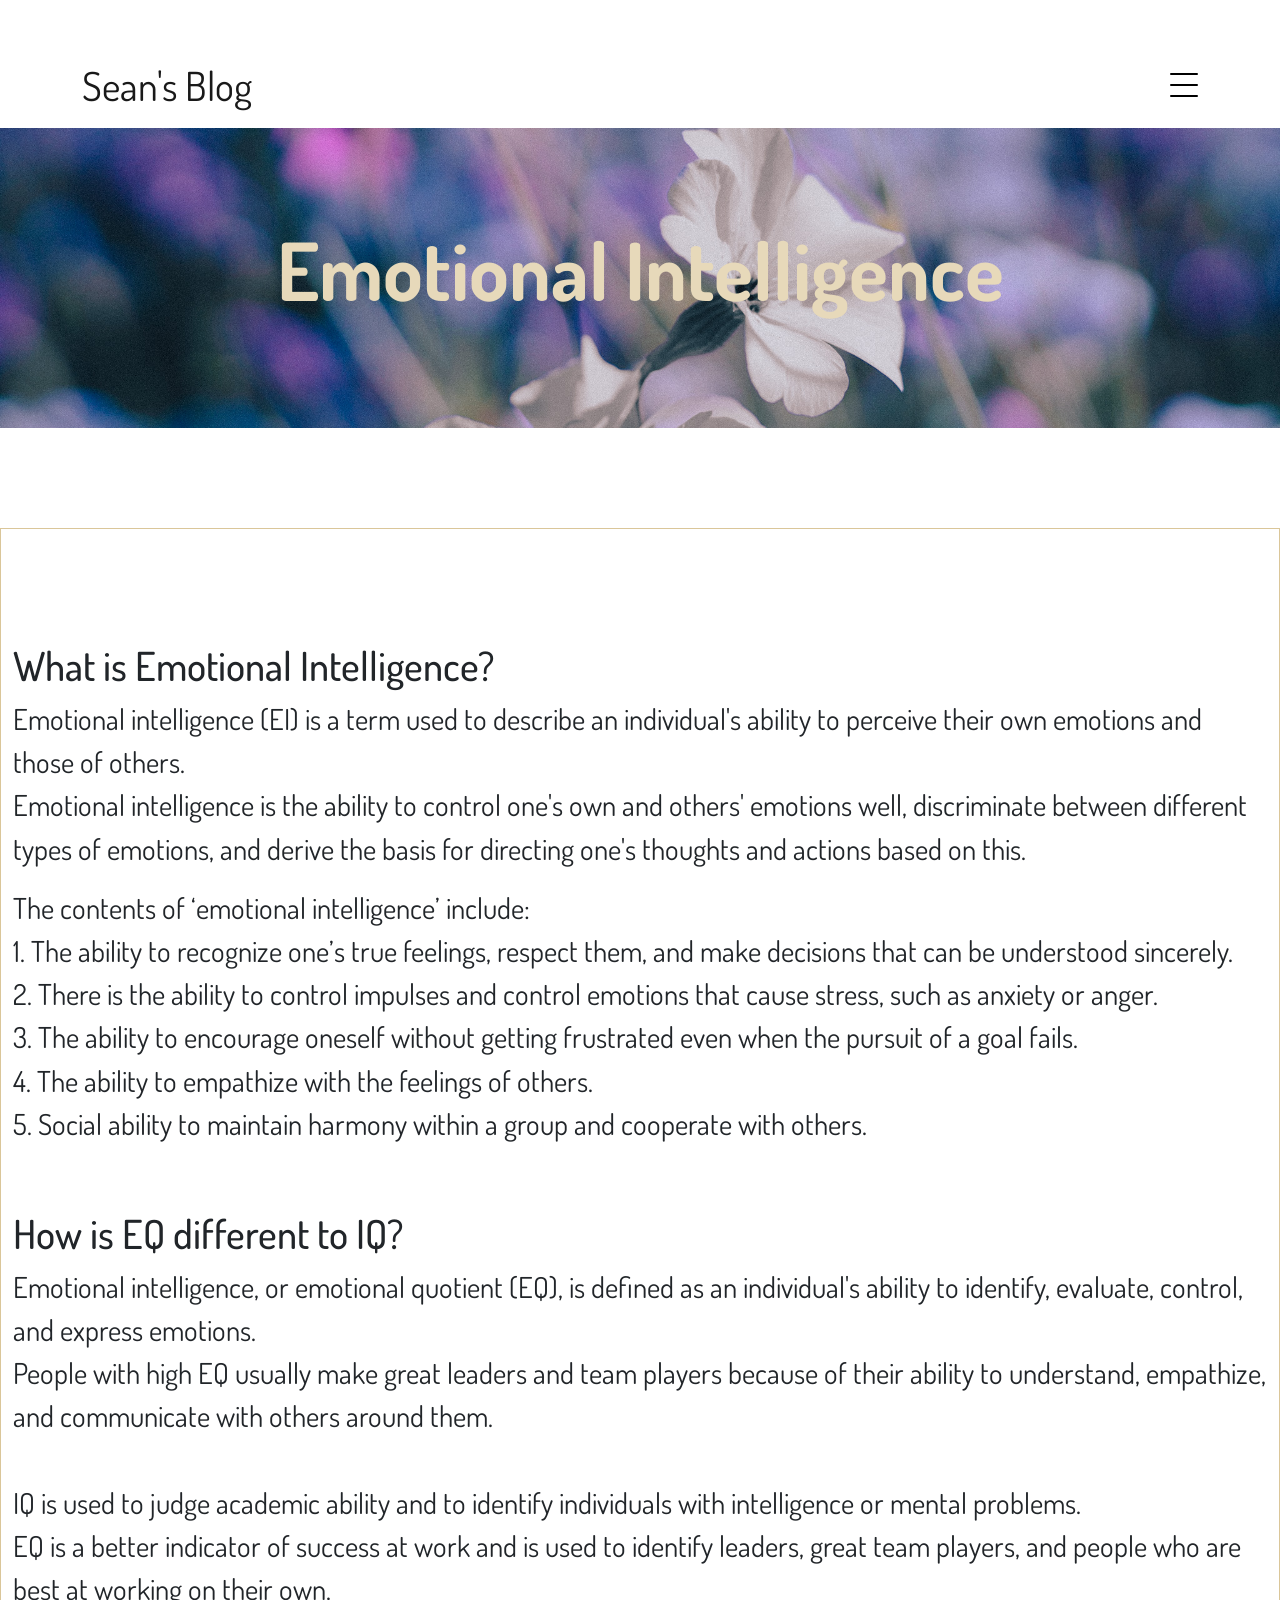
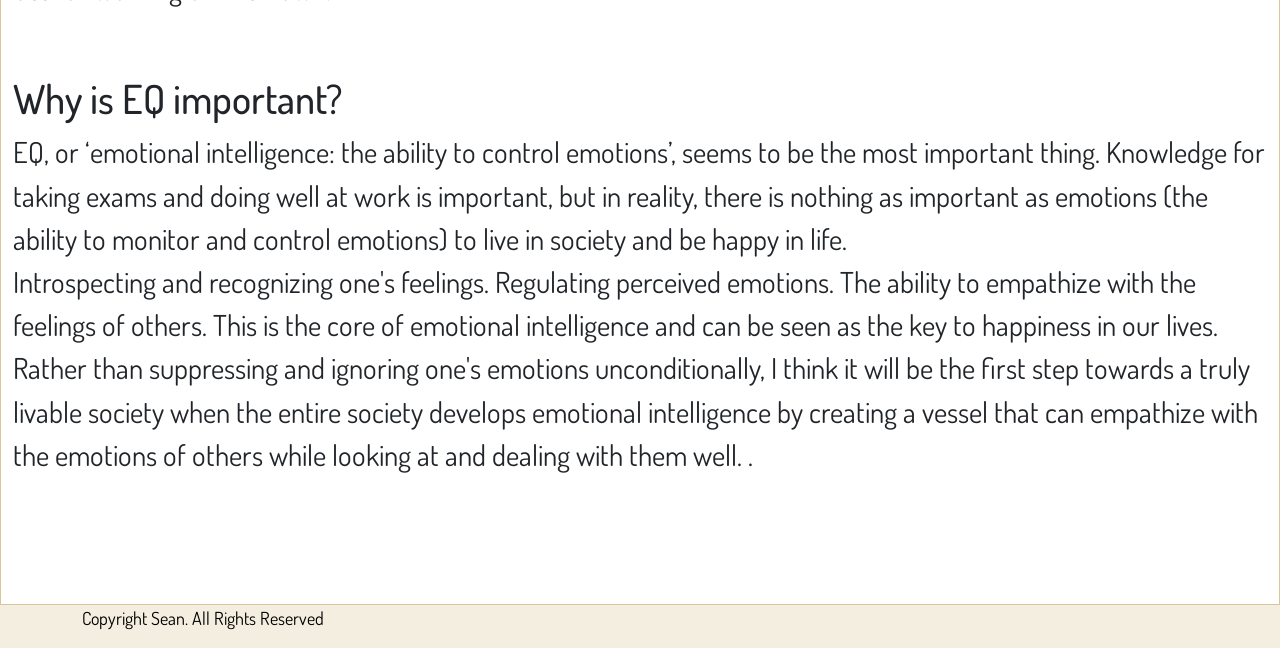
==== blog/emotional-intelligence.html @ 88984718 "emotional intelligence page added" ====
<!DOCTYPE html>
<html lang="en">

<head>
  <meta charset="UTF-8">
  <meta http-equiv="X-UA-Compatible" content="IE=edge">
  <meta name="viewport" content="width=device-width, initial-scale=1.0">

  <title>HTML/CSS</title>
  <meta content="" name="keywords">
  <meta content="" name="description">

  <!-- Favicons -->
  <link rel="icon" href="../assets/img/light-logo.png">

  <!-- Google Fonts -->
  <link rel="preconnect" href="https://fonts.googleapis.com">
  <link rel="preconnect" href="https://fonts.gstatic.com" crossorigin>
  <link href="https://fonts.googleapis.com/css2?family=Bellota+Text&family=Dosis:wght@300;400;500&display=swap"
    rel="stylesheet">

  <!-- CSS Files Link -->
  <link rel="stylesheet" href="../assets/vendor/aos/aos.css">
  <link rel="stylesheet" href="../assets/vendor/bootstrap/css/bootstrap.min.css">
  <link rel="stylesheet" href="../assets/vendor/bootstrap-icons/bootstrap-icons.css">
  <link rel="stylesheet" href="../assets/vendor/swiper/swiper-bundle.min.css">

  <!-- Main CSS File link -->
  <link rel="stylesheet" href="../assets/css/main.css">
</head>

<body>

  <!-- Navigation Bar -->
  <nav class="navbar navbar-light custom-navbar">
    <div class="container">
      <a class="navbar-brand" href="../index.html">Sean's Blog</a>
      <a href="#" class="burger" data-bs-toggle="collapse" data-bs-target="#main-navbar">
        <span></span>
      </a>
    </div>
  </nav>

  <div class="collapse navbar-collapse custom-navmenu" id="main-navbar">
    <div class="container py-2 py-md-5">
      <div class="row align-items-start">
        <ul class="custom-menu">
          <li class="active"><a href="index.html">Home</a></li>
          <li><a href="profile.html">Profile</a></li>
          <li><a href="tech.html">Tech</a></li>
          <li><a href="core.html">Core</a></li>
          <li>Foundation &raquo;
            <ul class="custom-submenu">
              <li>Sprint 1 &raquo;&raquo;
                <ul class="custom-submenu">
                  <li><a href="te-houtaewa-template.html">Te Houtaewa</a></li>
                </ul>
              </li>
              <li>Sprint 2 &raquo;&raquo;
                <ul class="custom-submenu">
                  <li><a href="html-css.html">HTML/CSS</a></li>
                  <li><a href="identity-values.html">Identity/Values</a></li>
                  <li><a href="learning-plan.html">Learning Plan</a></li>
                </ul>
              </li>
              <li>Sprint 3 &raquo;&raquo;
                <ul class="custom-submenu">
                  <li><a href="js-dom.html">JS-DOM</a></li>
                  <li><a href="emotional-intelligence.html">Emotional Intelligence</a></li>
                </ul>
              </li>
              <li>Sprint 4 &raquo;&raquo;</li>
              <li>Sprint 5 &raquo;&raquo;</li>
            </ul>
          </li>
        </ul>
      </div>
    </div>
  </div>
  <!-- Navigation Bar -->

  <!-- Blog Header Image -->
  <header class="blog-header-image">
    <div class="container h-100">
      <div class="row h-100 align-items-center">
        <div class="col-12 text-center">
          <h1 class="fw-bolder">Emotional Intelligence</h1>
          <p class="lead"></p>
        </div>
      </div>
    </div>
  </header>
  <!-- Blog Header Image -->

  <!-- Contents List -->
  <section class="content-list container-fluid">
    <div class="row">
      <h2>What is Emotional Intelligence?</h2>
      <br>
      <p>
        Emotional intelligence (EI) is a term used to describe an individual's ability to perceive their own emotions
        and those of others. <br> Emotional intelligence is the ability to control one's own and others' emotions well,
        discriminate between different types of emotions, and derive the basis for directing one's thoughts and actions
        based on this.
      </p>
      <p>
        The contents of ‘emotional intelligence’ include: <br>

        1. The ability to recognize one’s true feelings, respect
        them, and make decisions that can be understood sincerely. <br>

        2. There is the ability to control impulses and control emotions that cause stress, such as anxiety or
        anger. <br>

        3. The ability to encourage oneself without getting frustrated even when the pursuit of a goal fails. <br>

        4. The ability to empathize with the feelings of others. <br>

        5. Social ability to maintain harmony within a group and cooperate with others. <br>
      </p>
      <span><br></span>

      <h2>How is EQ different to IQ?</h2>
      <br>
      <p>
        Emotional intelligence, or emotional quotient (EQ), is defined as an individual's ability to identify, evaluate,
        control, and express emotions. <br> People with high EQ usually make great leaders and team players because of their
        ability to understand, empathize, and communicate with others around them. <br><br>

        IQ is used to judge academic ability and to identify individuals with intelligence or mental problems. <br> EQ is a
        better indicator of success at work and is used to identify leaders, great team players, and people who are best
        at working on their own.
      </p>
      <span><br></span>

      <h2>Why is EQ important?</h2>
      <br>
      <p>
        EQ, or ‘emotional intelligence: the ability to control emotions’, seems to be the most important thing.
        Knowledge for taking exams and doing well at work is important, but in reality, there is nothing as important as
        emotions (the ability to monitor and control emotions) to live in society and be happy in life. <br>

        Introspecting and recognizing one's feelings. Regulating perceived emotions. The ability to empathize with the
        feelings of others. This is the core of emotional intelligence and can be seen as the key to happiness in our
        lives. <br>

        Rather than suppressing and ignoring one's emotions unconditionally, I think it will be the first step towards a
        truly livable society when the entire society develops emotional intelligence by creating a vessel that can
        empathize with the emotions of others while looking at and dealing with them well. .
      </p>
    </div>
  </section>
  <!-- Contents List -->

  <!-- Footer -->
  <footer class="footer">
    <div class="container">
      <div class="row">
        <div class="col-sm-6">
          <p class="footer-title"> Copyright Sean. All Rights Reserved</p>
          <p class="footer-text"></p>
        </div>
      </div>
    </div>
  </footer>
  <!-- Footer -->

  <!-- Vendor JS files -->
  <script src="../assets/vendor/aos/aos.js"></script>
  <script src="../assets/vendor/bootstrap/js/bootstrap.bundle.min.js"></script>
  <script src="../assets/vendor/isotope-layout/isotope.pkgd.min.js"></script>
  <script src="../assets/vendor/swiper/swiper-bundle.min.js"></script>


</body>

</html>
---- assets/css/main.css ----
* {
  box-sizing: border-box;
}

body {
  font-family: "Dosis", sans-serif;
}

a {
  color: #777;
  text-decoration: none;
}

a:hover {
  color: #000;
}

h1,
h2,
h3,
h4,
h5,
h6,
.font-heading {
  font-family: "Dosis", sans-serif;
}

section {
  padding: 7rem 0;
}

.custom-navmenu {
  background: #f4eee0;
}
.custom-navmenu .custom-menu {
  padding: 0;
  margin: 0;
  list-style: none;
}
.custom-navmenu .custom-menu li {
  padding: 0;
  margin: 0;
  list-style: none;
  margin-bottom: 0;
  font-size: 20px;
}
.custom-navmenu .custom-menu li a {
  color: #000;
  padding: 10px 0 !important;
}
.custom-navmenu .custom-menu li a:hover {
  -webkit-text-decoration: line-through #dac699;
          text-decoration: line-through #dac699;
}
.custom-navmenu .custom-menu li.active a {
  -webkit-text-decoration: dashed;
          text-decoration: dashed;
}
.custom-navmenu h3 {
  font-size: 20px;
  color: #fff;
}
.custom-navmenu p {
  color: rgba(255, 255, 255, 0.6);
}
.custom-navmenu a {
  color: rgba(255, 255, 255, 0.7);
}
.custom-navmenu a:hover {
  color: #fff;
}

.custom-navbar {
  padding-top: 50px;
  width: 100%;
}
.custom-navbar .navbar-brand {
  font-size: 2.5rem;
}

.burger {
  width: 28px;
  height: 32px;
  cursor: pointer;
  position: relative;
}
.burger:before {
  width: 100%;
  height: 2px;
  display: block;
  background: #000;
  border-radius: 2px;
  position: absolute;
  opacity: 1;
  transition: top 0.35s cubic-bezier(0.23, 1, 0.32, 1), transform 0.35s cubic-bezier(0.23, 1, 0.32, 1), opacity 0.35s cubic-bezier(0.23, 1, 0.32, 1), background-color 1.15s cubic-bezier(0.86, 0, 0.07, 1);
  -webkit-transition: top 0.35s cubic-bezier(0.23, 1, 0.32, 1), -webkit-transform 0.35s cubic-bezier(0.23, 1, 0.32, 1), opacity 0.35s cubic-bezier(0.23, 1, 0.32, 1), background-color 1.15s cubic-bezier(0.86, 0, 0.07, 1);
  content: "";
  top: 4px;
}
.burger span {
  width: 100%;
  height: 2px;
  display: block;
  background: #000;
  border-radius: 2px;
  position: absolute;
  opacity: 1;
  top: 15px;
}
.burger:after {
  width: 100%;
  height: 2px;
  display: block;
  background: #000;
  border-radius: 2px;
  position: absolute;
  opacity: 1;
  transition: top 0.35s cubic-bezier(0.23, 1, 0.32, 1), transform 0.35s cubic-bezier(0.23, 1, 0.32, 1), opacity 0.35s cubic-bezier(0.23, 1, 0.32, 1), background-color 1.15s cubic-bezier(0.86, 0, 0.07, 1);
  -webkit-transition: top 0.35s cubic-bezier(0.23, 1, 0.32, 1), -webkit-transform 0.35s cubic-bezier(0.23, 1, 0.32, 1), opacity 0.35s cubic-bezier(0.23, 1, 0.32, 1), background-color 1.15s cubic-bezier(0.86, 0, 0.07, 1);
  content: "";
  top: 26px;
}
.burger:hover:before {
  top: 7px;
}
.burger:hover:after {
  top: 23px;
}
.burger:focus {
  outline: none;
}

.burger.active span {
  opacity: 0;
}
.burger.active:before {
  top: 40%;
  transform: rotate(45deg);
}
.burger.active:after {
  top: 40%;
  transform: rotate(-45deg);
}

@media (max-width: 780px) {
  .custom-navbar > .container {
    padding-right: 0;
    padding-left: 0;
  }
}
.header-image {
  height: 50vh;
  min-height: 500px;
  background-image: url("/assets/img/header-image.JPG");
  background-size: cover;
  background-position: center;
  background-repeat: no-repeat;
  margin: 0 0 100px 0;
}
.header-image h1 {
  font-size: 5rem;
  color: #f4eee0;
}
.header-image p {
  font-size: 3rem;
  color: #dac699;
}
.header-image .btn-transparent {
  cursor: pointer;
  border: 1px solid #edc976;
  background-color: transparent;
  height: 50px;
  width: 200px;
  color: #dac699;
  font-size: 1.5em;
  box-shadow: 0 6px 6px rgba(202, 206, 140, 0.6);
}

.blog-header-image {
  height: 30vh;
  min-height: 300px;
  background-image: url("/assets/img/blog-header.jpg");
  background-size: cover;
  background-position: center;
  background-repeat: no-repeat;
  margin: 0 0 100px 0;
}
.blog-header-image h1 {
  font-size: 5rem;
  color: #e7d9ba;
}
.blog-header-image h2 {
  font-size: 3rem;
}
.blog-header-image h3 {
  font-size: 2rem;
}
.blog-header-image p {
  font-size: 2rem;
}
.blog-header-image .btn-transparent {
  cursor: pointer;
  border: 1px solid #edc976;
  background-color: transparent;
  height: 50px;
  width: 200px;
  color: #dac699;
  font-size: 1.5em;
  box-shadow: 0 6px 6px rgba(202, 206, 140, 0.6);
}

.flex-container {
  display: flex;
  flex-direction: row;
  flex-wrap: nowrap;
  justify-content: space-around;
  align-items: normal;
  align-content: center;
}
.flex-container .container-img {
  display: block;
  flex-grow: 0;
  flex-shrink: 1;
  flex-basis: auto;
  align-self: auto;
  order: 0;
}
.flex-container .container-text {
  display: block;
  flex-grow: 0;
  flex-shrink: 1;
  flex-basis: auto;
  align-self: auto;
  order: 0;
}

.content-list {
  display: flex;
  border: #dac699 1px solid;
}
.content-list span {
  line-height: 300%;
}
.content-list h2 {
  font-size: 2.5rem;
}
.content-list h3 {
  font-size: 2rem;
}
.content-list p {
  font-size: 1.8rem;
}
.content-list img {
  width: 50%;
}
@media (max-width: 768px) {
  .content-list img {
    width: 80%;
  }
}

.footer {
  background-color: #f4eee0;
  overflow: hidden;
  font-size: large;
}
.footer .footer-title {
  color: #000;
}
.footer .footer-text {
  color: rgb(57, 57, 57);
}/*# sourceMappingURL=main.css.map */
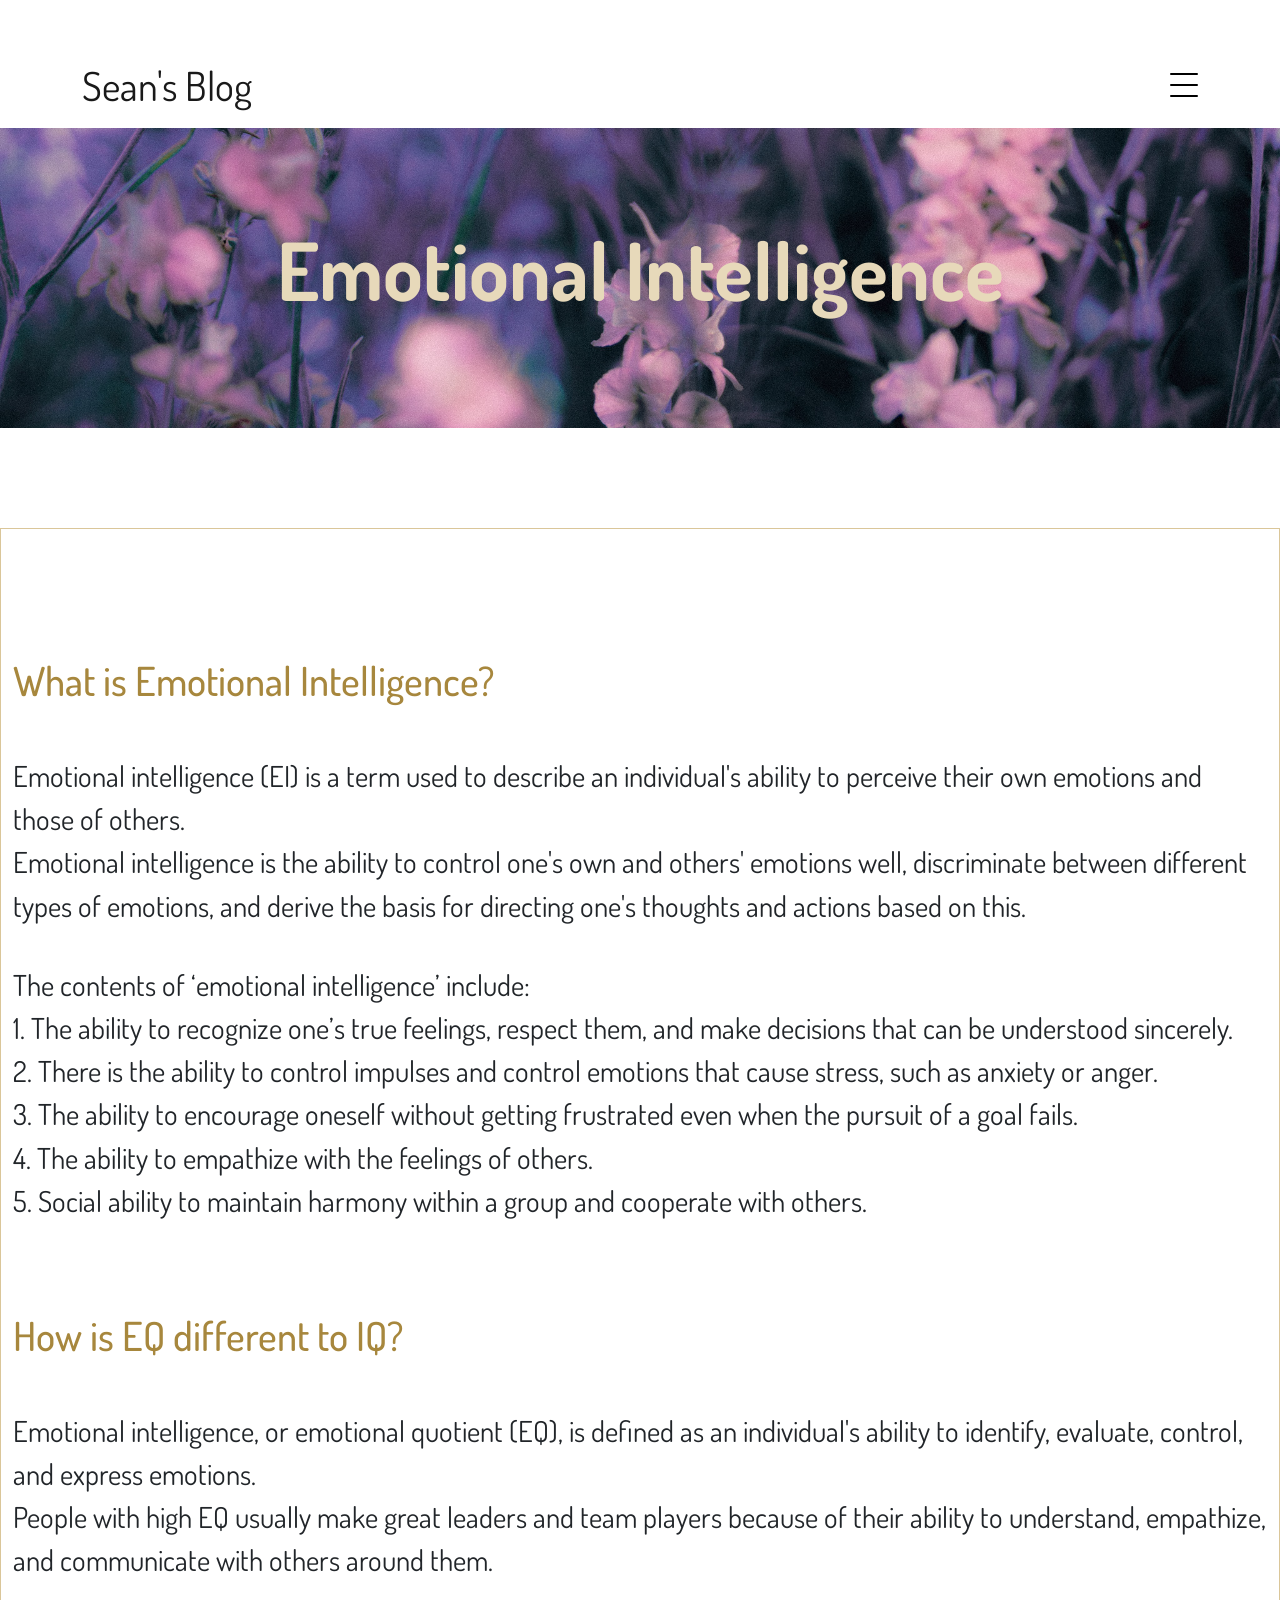
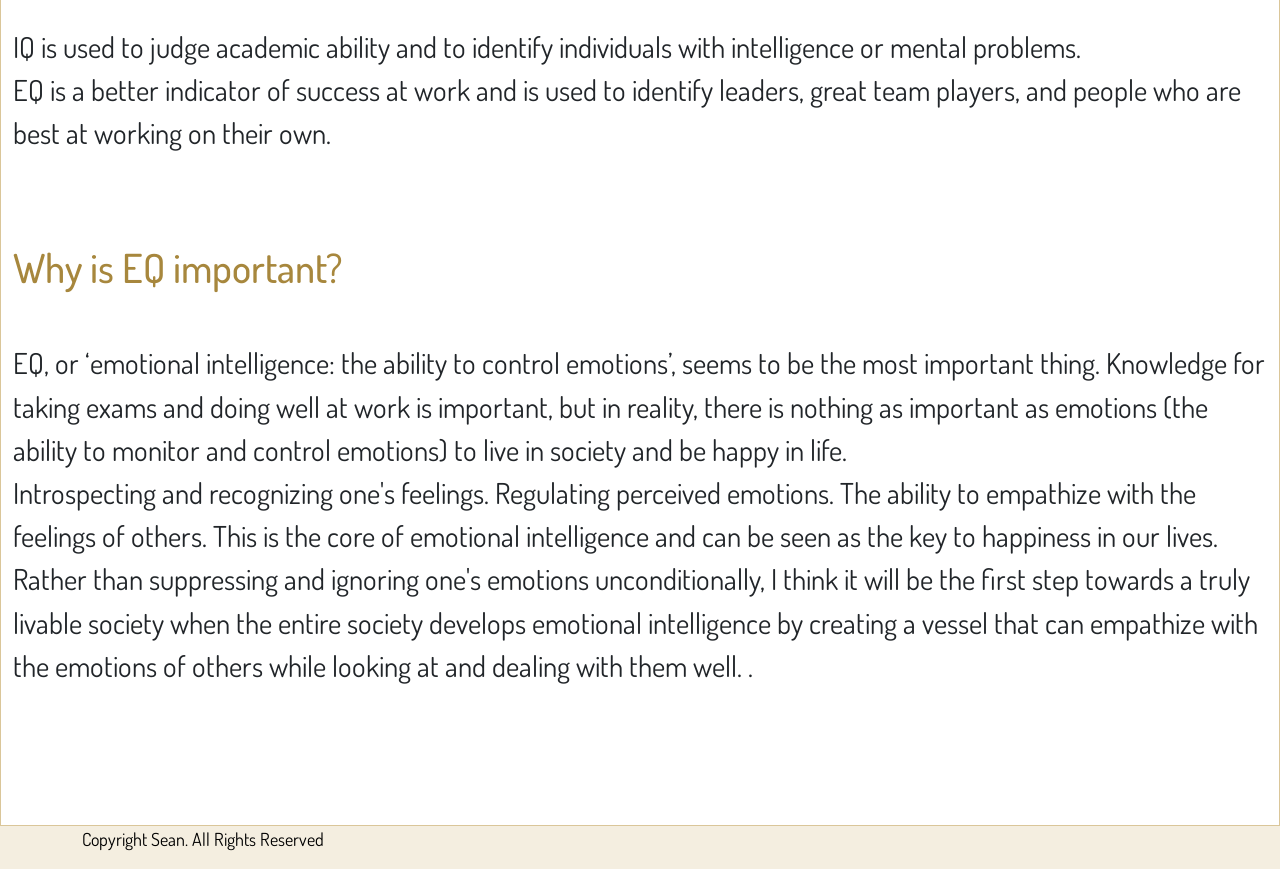
==== commit c1a5e19b: "js-dom page added and blog header imgs updated" ====
--- a/blog/emotional-intelligence.html
+++ b/blog/emotional-intelligence.html
@@ -6,7 +6,7 @@
   <meta http-equiv="X-UA-Compatible" content="IE=edge">
   <meta name="viewport" content="width=device-width, initial-scale=1.0">
 
-  <title>HTML/CSS</title>
+  <title>Emotional Intelligence</title>
   <meta content="" name="keywords">
   <meta content="" name="description">
 
@@ -80,7 +80,7 @@
   <!-- Navigation Bar -->
 
   <!-- Blog Header Image -->
-  <header class="blog-header-image">
+  <header class="blog-header-image sprint-3">
     <div class="container h-100">
       <div class="row h-100 align-items-center">
         <div class="col-12 text-center">
@@ -95,6 +95,7 @@
   <!-- Contents List -->
   <section class="content-list container-fluid">
     <div class="row">
+      <!-- 1 -->
       <h2>What is Emotional Intelligence?</h2>
       <br>
       <p>
@@ -120,6 +121,7 @@
       </p>
       <span><br></span>
 
+      <!-- 2 -->
       <h2>How is EQ different to IQ?</h2>
       <br>
       <p>
@@ -133,6 +135,7 @@
       </p>
       <span><br></span>
 
+      <!-- 3 -->
       <h2>Why is EQ important?</h2>
       <br>
       <p>
--- a/assets/css/main.css
+++ b/assets/css/main.css
@@ -176,10 +176,21 @@
   box-shadow: 0 6px 6px rgba(202, 206, 140, 0.6);
 }
 
+.sprint-1 {
+  background-image: url("/assets/img/blog-header-1.jpg");
+}
+
+.sprint-2 {
+  background-image: url("/assets/img/blog-header-2.jpg");
+}
+
+.sprint-3 {
+  background-image: url("/assets/img/blog-header-3.jpg");
+}
+
 .blog-header-image {
   height: 30vh;
   min-height: 300px;
-  background-image: url("/assets/img/blog-header.jpg");
   background-size: cover;
   background-position: center;
   background-repeat: no-repeat;
@@ -242,16 +253,27 @@
   line-height: 300%;
 }
 .content-list h2 {
+  color: #a7873d;
   font-size: 2.5rem;
+  margin-top: 15px;
+  margin-bottom: 40px;
 }
 .content-list h3 {
+  color: #c09e52;
   font-size: 2rem;
 }
 .content-list p {
   font-size: 1.8rem;
+  padding-top: 10px;
+  padding-bottom: 10px;
 }
 .content-list img {
-  width: 50%;
+  display: block;
+  width: 25%;
+  height: auto;
+  margin-top: 20px;
+  margin-bottom: 20px;
+  border: rgb(190, 184, 184) dotted 0.5px;
 }
 @media (max-width: 768px) {
   .content-list img {
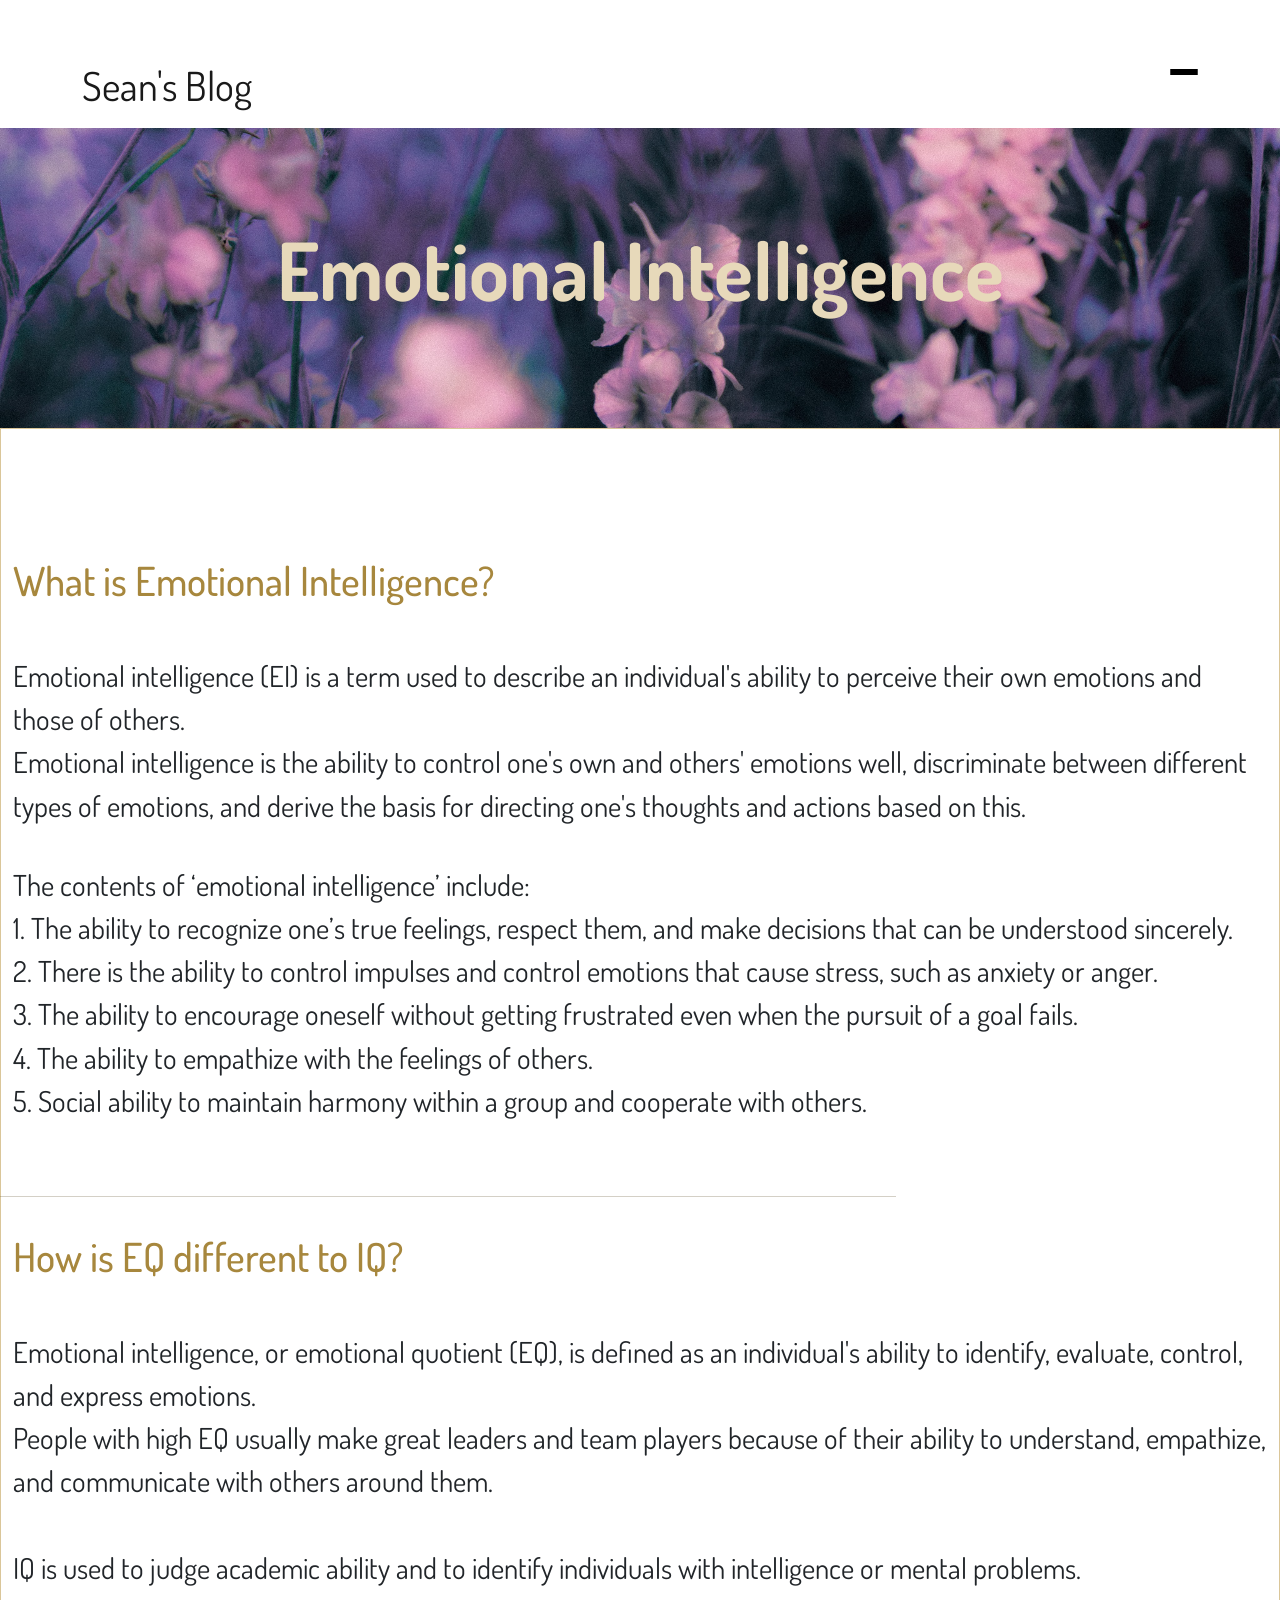
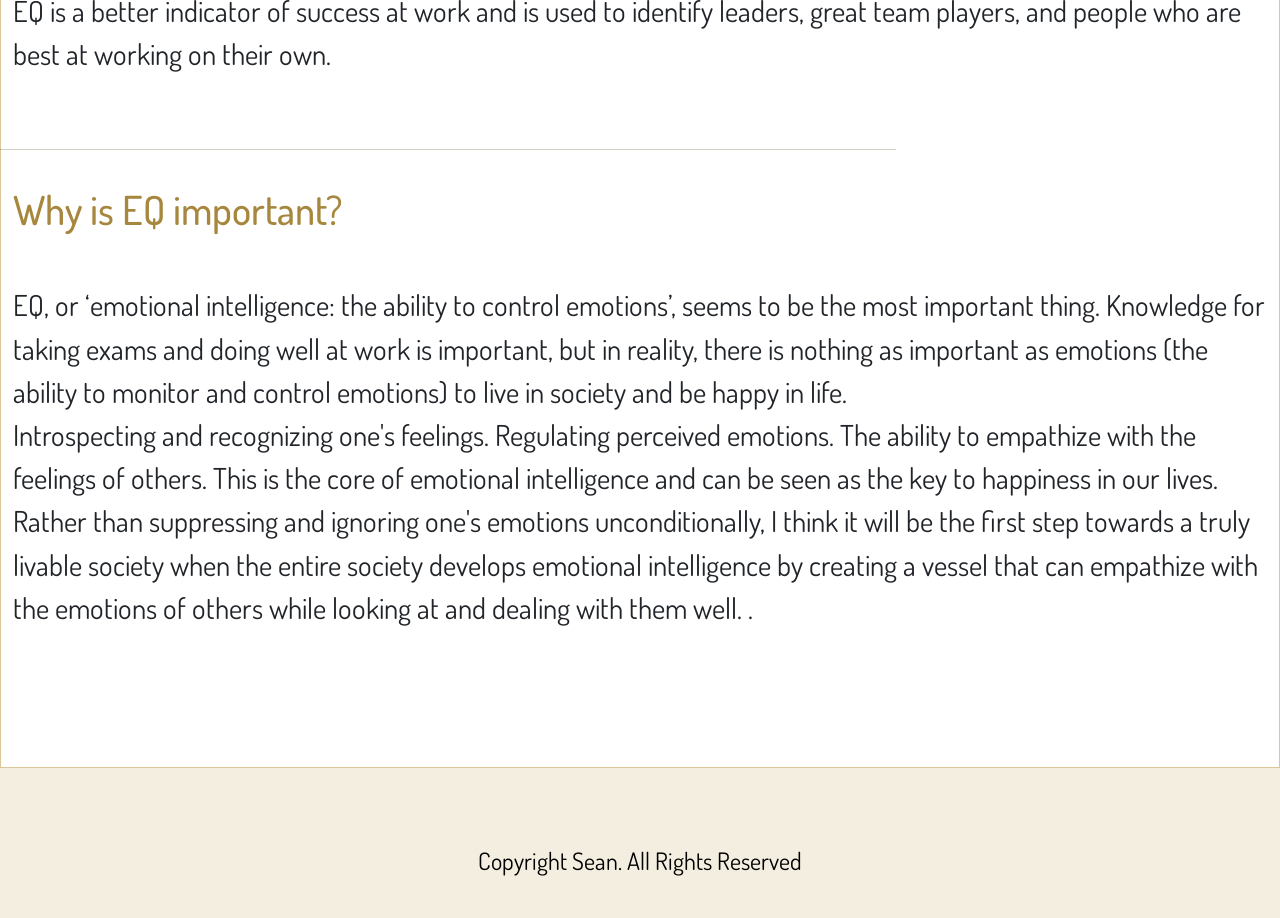
==== commit 42cca6a5: "homepage blog list updated" ====
--- a/blog/emotional-intelligence.html
+++ b/blog/emotional-intelligence.html
@@ -120,7 +120,7 @@
         5. Social ability to maintain harmony within a group and cooperate with others. <br>
       </p>
       <span><br></span>
-
+      <hr>
       <!-- 2 -->
       <h2>How is EQ different to IQ?</h2>
       <br>
@@ -134,7 +134,7 @@
         at working on their own.
       </p>
       <span><br></span>
-
+      <hr>
       <!-- 3 -->
       <h2>Why is EQ important?</h2>
       <br>
@@ -159,10 +159,8 @@
   <footer class="footer">
     <div class="container">
       <div class="row">
-        <div class="col-sm-6">
           <p class="footer-title"> Copyright Sean. All Rights Reserved</p>
           <p class="footer-text"></p>
-        </div>
       </div>
     </div>
   </footer>
--- a/assets/css/main.css
+++ b/assets/css/main.css
@@ -13,6 +13,15 @@
 
 a:hover {
   color: #000;
+}
+
+hr {
+  color: #55441f;
+  position: relative;
+  width: 65%;
+  margin: 0 0 0 -30%;
+  padding-top: 10px;
+  padding-bottom: 10px;
 }
 
 h1,
@@ -29,6 +38,11 @@
   padding: 7rem 0;
 }
 
+.container-margin {
+  margin-top: 50px;
+  margin-bottom: 50px;
+}
+
 .custom-navmenu {
   background: #f4eee0;
 }
@@ -90,7 +104,7 @@
   display: block;
   background: #000;
   border-radius: 2px;
-  position: absolute;
+  position: flex;
   opacity: 1;
   transition: top 0.35s cubic-bezier(0.23, 1, 0.32, 1), transform 0.35s cubic-bezier(0.23, 1, 0.32, 1), opacity 0.35s cubic-bezier(0.23, 1, 0.32, 1), background-color 1.15s cubic-bezier(0.86, 0, 0.07, 1);
   -webkit-transition: top 0.35s cubic-bezier(0.23, 1, 0.32, 1), -webkit-transform 0.35s cubic-bezier(0.23, 1, 0.32, 1), opacity 0.35s cubic-bezier(0.23, 1, 0.32, 1), background-color 1.15s cubic-bezier(0.86, 0, 0.07, 1);
@@ -103,7 +117,7 @@
   display: block;
   background: #000;
   border-radius: 2px;
-  position: absolute;
+  position: flex;
   opacity: 1;
   top: 15px;
 }
@@ -113,7 +127,7 @@
   display: block;
   background: #000;
   border-radius: 2px;
-  position: absolute;
+  position: flex;
   opacity: 1;
   transition: top 0.35s cubic-bezier(0.23, 1, 0.32, 1), transform 0.35s cubic-bezier(0.23, 1, 0.32, 1), opacity 0.35s cubic-bezier(0.23, 1, 0.32, 1), background-color 1.15s cubic-bezier(0.86, 0, 0.07, 1);
   -webkit-transition: top 0.35s cubic-bezier(0.23, 1, 0.32, 1), -webkit-transform 0.35s cubic-bezier(0.23, 1, 0.32, 1), opacity 0.35s cubic-bezier(0.23, 1, 0.32, 1), background-color 1.15s cubic-bezier(0.86, 0, 0.07, 1);
@@ -155,7 +169,6 @@
   background-size: cover;
   background-position: center;
   background-repeat: no-repeat;
-  margin: 0 0 100px 0;
 }
 .header-image h1 {
   font-size: 5rem;
@@ -194,7 +207,6 @@
   background-size: cover;
   background-position: center;
   background-repeat: no-repeat;
-  margin: 0 0 100px 0;
 }
 .blog-header-image h1 {
   font-size: 5rem;
@@ -220,6 +232,341 @@
   box-shadow: 0 6px 6px rgba(202, 206, 140, 0.6);
 }
 
+.blog-title {
+  display: flex;
+  margin: 50px 0 50px 0;
+}
+
+.blog-card-image-1 {
+  background: url("/assets/img/blog-cards/tehoutaewa.jpg");
+  background-size: cover;
+  background-position: center;
+  background-repeat: no-repeat;
+}
+
+.blog-card-image-2 {
+  background: rgba(0, 0, 0, 0.4) url("/assets/img/blog-cards/html-css.jpg");
+  background-size: cover;
+  background-position: center;
+  background-repeat: no-repeat;
+  background-blend-mode: darken;
+}
+
+.blog-card-image-3 {
+  background: rgba(0, 0, 0, 0.4) url("/assets/img/blog-cards/identity.jpg");
+  background-size: cover;
+  background-position: center;
+  background-repeat: no-repeat;
+  background-blend-mode: darken;
+}
+
+.blog-card-image-4 {
+  background: url("/assets/img/blog-cards/learning.jpg");
+  background-size: cover;
+  background-position: center;
+  background-repeat: no-repeat;
+}
+
+.blog-card-image-5 {
+  background: rgba(0, 0, 0, 0.4) url("/assets/img/blog-cards/emotional-intel.jpg");
+  background-size: cover;
+  background-position: center;
+  background-repeat: no-repeat;
+  background-blend-mode: darken;
+}
+
+.blog-card-image-6 {
+  background: url("/assets/img/blog-cards/js-dom.jpg");
+  background-size: cover;
+  background-position: center;
+  background-repeat: no-repeat;
+}
+
+@-webkit-keyframes changeLetter {
+  0% {
+    width: 10%;
+  }
+  100% {
+    width: 80%;
+  }
+}
+
+@keyframes changeLetter {
+  0% {
+    width: 10%;
+  }
+  100% {
+    width: 80%;
+  }
+}
+.blog-card {
+  max-width: 550px;
+  width: 100%;
+  height: 500px;
+  position: flex;
+  color: #dac699;
+  margin-top: 50px;
+  margin-right: 50px;
+  overflow: hidden;
+  border-radius: 0px;
+  box-shadow: 0px 10px 20px -9px rgba(0, 0, 0, 0.5);
+  text-align: center;
+  transition: all 0.4s;
+  background-size: 100%;
+}
+.blog-card a {
+  color: #dac699;
+  text-decoration: none;
+  transition: all 0.2s;
+}
+.blog-card .color-overlay {
+  background: rgba(64, 84, 94, 0.5);
+  width: 550px;
+  height: 500px;
+  position: flex;
+  z-index: 10;
+  top: 0;
+  left: 0;
+  transition: background 0.3s cubic-bezier(0.33, 0.66, 0.66, 1);
+}
+.blog-card .gradient-overlay {
+  background-image: linear-gradient(transparent 0%, rgba(0, 0, 0, 0.6) 21%);
+  width: 550px;
+  height: 500px;
+  position: flex;
+  top: 350px;
+  left: 0;
+  z-index: 15;
+}
+.blog-card:hover {
+  box-shadow: 0px 18px 20px -9px rgba(0, 10, 30, 0.75);
+}
+.blog-card:hover .card-info {
+  opacity: 1;
+  bottom: 100px;
+}
+.blog-card:hover .color-overlay {
+  background: rgba(64, 64, 70, 0.8);
+}
+.blog-card:hover .title-content {
+  margin-top: 70px;
+}
+.blog-card:hover h3:after {
+  -webkit-animation: changeLetter 0.3s 1 linear;
+          animation: changeLetter 0.3s 1 linear;
+  width: 80%;
+}
+.blog-card h3 {
+  font-size: 1.9em;
+  font-weight: 400;
+  letter-spacing: 1px;
+  margin-bottom: 0;
+  display: inline-block;
+}
+.blog-card h3 a {
+  text-shadow: 0px 0px 10px rgba(0, 0, 0, 0.5);
+  transition: all 0.2s;
+}
+.blog-card h3 a:hover {
+  text-shadow: 0px 8px 20px rgba(0, 0, 0, 0.95);
+}
+
+.title-content {
+  text-align: center;
+  margin: 170px 0 0 0;
+  position: flex;
+  z-index: 20;
+  width: 100%;
+  top: 0;
+  left: 0;
+  transition: all 0.6s;
+}
+.title-content h1 {
+  font-size: 1.9em;
+  font-weight: 400;
+  letter-spacing: 1px;
+  margin-bottom: 0;
+  display: inline-block;
+}
+.title-content h3:after {
+  content: " ";
+  display: block;
+  width: 10%;
+  height: 2px;
+  margin: 20px auto;
+  border: 0;
+  background: #BDA26B;
+  transition: all 0.2s;
+}
+
+.intro {
+  width: 170px;
+  margin: 0 auto;
+  color: #f4eee0;
+  font-style: italic;
+  line-height: 18px;
+}
+.intro a {
+  color: #f4eee0;
+}
+.intro a:hover {
+  text-decoration: underline;
+}
+
+.card-info {
+  box-sizing: border-box;
+  padding: 0;
+  width: 100%;
+  position: flex;
+  bottom: -40px;
+  left: 0;
+  margin: 0 auto;
+  padding: 0 50px;
+  font-style: 16px;
+  line-height: 24px;
+  z-index: 20;
+  opacity: 0;
+  transition: bottom 0.64s, opacity 0.63s cubic-bezier(0.33, 0.66, 0.66, 1);
+}
+.card-info a {
+  display: block;
+  width: 100px;
+  margin: 15px auto;
+  background: #ccb174;
+  color: #f4eee0;
+  padding: 3px 10px;
+  border-radius: 2px;
+  font-size: 0.8em;
+}
+.card-info a:hover {
+  background: #f5f0e4;
+  color: #dac699;
+}
+.card-info a:hover span {
+  opacity: 1;
+}
+
+.utility-info {
+  position: flex;
+  bottom: 0px;
+  left: 0;
+  z-index: 20;
+  width: 100%;
+  text-align: center;
+}
+.utility-info:after {
+  content: " ";
+  background: url(https://rawcdn.githack.com/Nodws/NodPen/ffad95aa5244b4b09a3c7c1508a018959bbedb7e/postItem/licons.svg) center no-repeat;
+  background-size: 30px auto;
+  display: block;
+  opacity: 0.4;
+  position: flex;
+  bottom: 25px;
+  right: 15px;
+  width: 30px;
+  height: 15px;
+}
+.utility-info a:hover {
+  text-decoration: underline;
+}
+
+.utility-list {
+  list-style-type: none;
+  margin: 0 0 10px 20px;
+  padding: 0;
+  width: 100%;
+}
+.utility-list li {
+  margin: 0 5px 0 0;
+  padding: 3px 0 15px 0px;
+  display: inline-block;
+  font-size: 0.8em;
+}
+
+.licon {
+  position: relative;
+  width: 23px;
+  height: 15px;
+  display: inline-block;
+  vertical-align: middle;
+}
+.licon:before {
+  content: "";
+  background: url(https://rawcdn.githack.com/Nodws/NodPen/ffad95aa5244b4b09a3c7c1508a018959bbedb7e/postItem/licons.svg?) -2px -6px no-repeat;
+  background-size: 250px;
+  width: 26px;
+  height: 20px;
+  display: inline-block;
+  vertical-align: middle;
+  position: flex;
+  top: -3px;
+  left: 0;
+}
+
+.icon-white {
+  filter: brightness(10);
+}
+
+.icon-black {
+  filter: brightness(0);
+  opacity: 0.6;
+}
+
+.icon-like:before {
+  background-position: -183px -6px;
+}
+
+.icon-com:before {
+  background-position: -63px -4px;
+}
+
+.icon-dat:before {
+  background-position: -94px -7px;
+}
+
+.icon-tag:before {
+  background-position: -33px -6px;
+}
+
+@media (max-width: 750px) {
+  .utility-info {
+    text-align: center;
+  }
+  .utility-info ul {
+    width: 100%;
+    margin: 0;
+    box-sizing: border-box;
+  }
+  .utility-info li {
+    width: 49%;
+    display: inline-block;
+    box-sizing: border-box;
+    margin: 0;
+  }
+}
+@media (max-width: 500px) {
+  .utility-info li:last-of-type {
+    width: 100%;
+  }
+  .card-info {
+    display: none;
+  }
+  .blog-card {
+    height: 300px;
+  }
+  .blog-card:hover .title-content {
+    margin-top: 40px;
+  }
+  .blog-card h3 {
+    font-size: 1.3em;
+  }
+  .title-content {
+    margin-top: 40px;
+  }
+  .intro {
+    font-size: 0.8em;
+  }
+}
 .flex-container {
   display: flex;
   flex-direction: row;
@@ -271,6 +618,7 @@
   display: block;
   width: 25%;
   height: auto;
+  margin-left: 10rem;
   margin-top: 20px;
   margin-bottom: 20px;
   border: rgb(190, 184, 184) dotted 0.5px;
@@ -282,13 +630,17 @@
 }
 
 .footer {
+  text-align: center;
   background-color: #f4eee0;
   overflow: hidden;
-  font-size: large;
+  height: 150px;
 }
 .footer .footer-title {
   color: #000;
+  font-size: 1.5rem;
+  padding: 75px 0;
 }
 .footer .footer-text {
   color: rgb(57, 57, 57);
+  font-size: 1rem;
 }/*# sourceMappingURL=main.css.map */
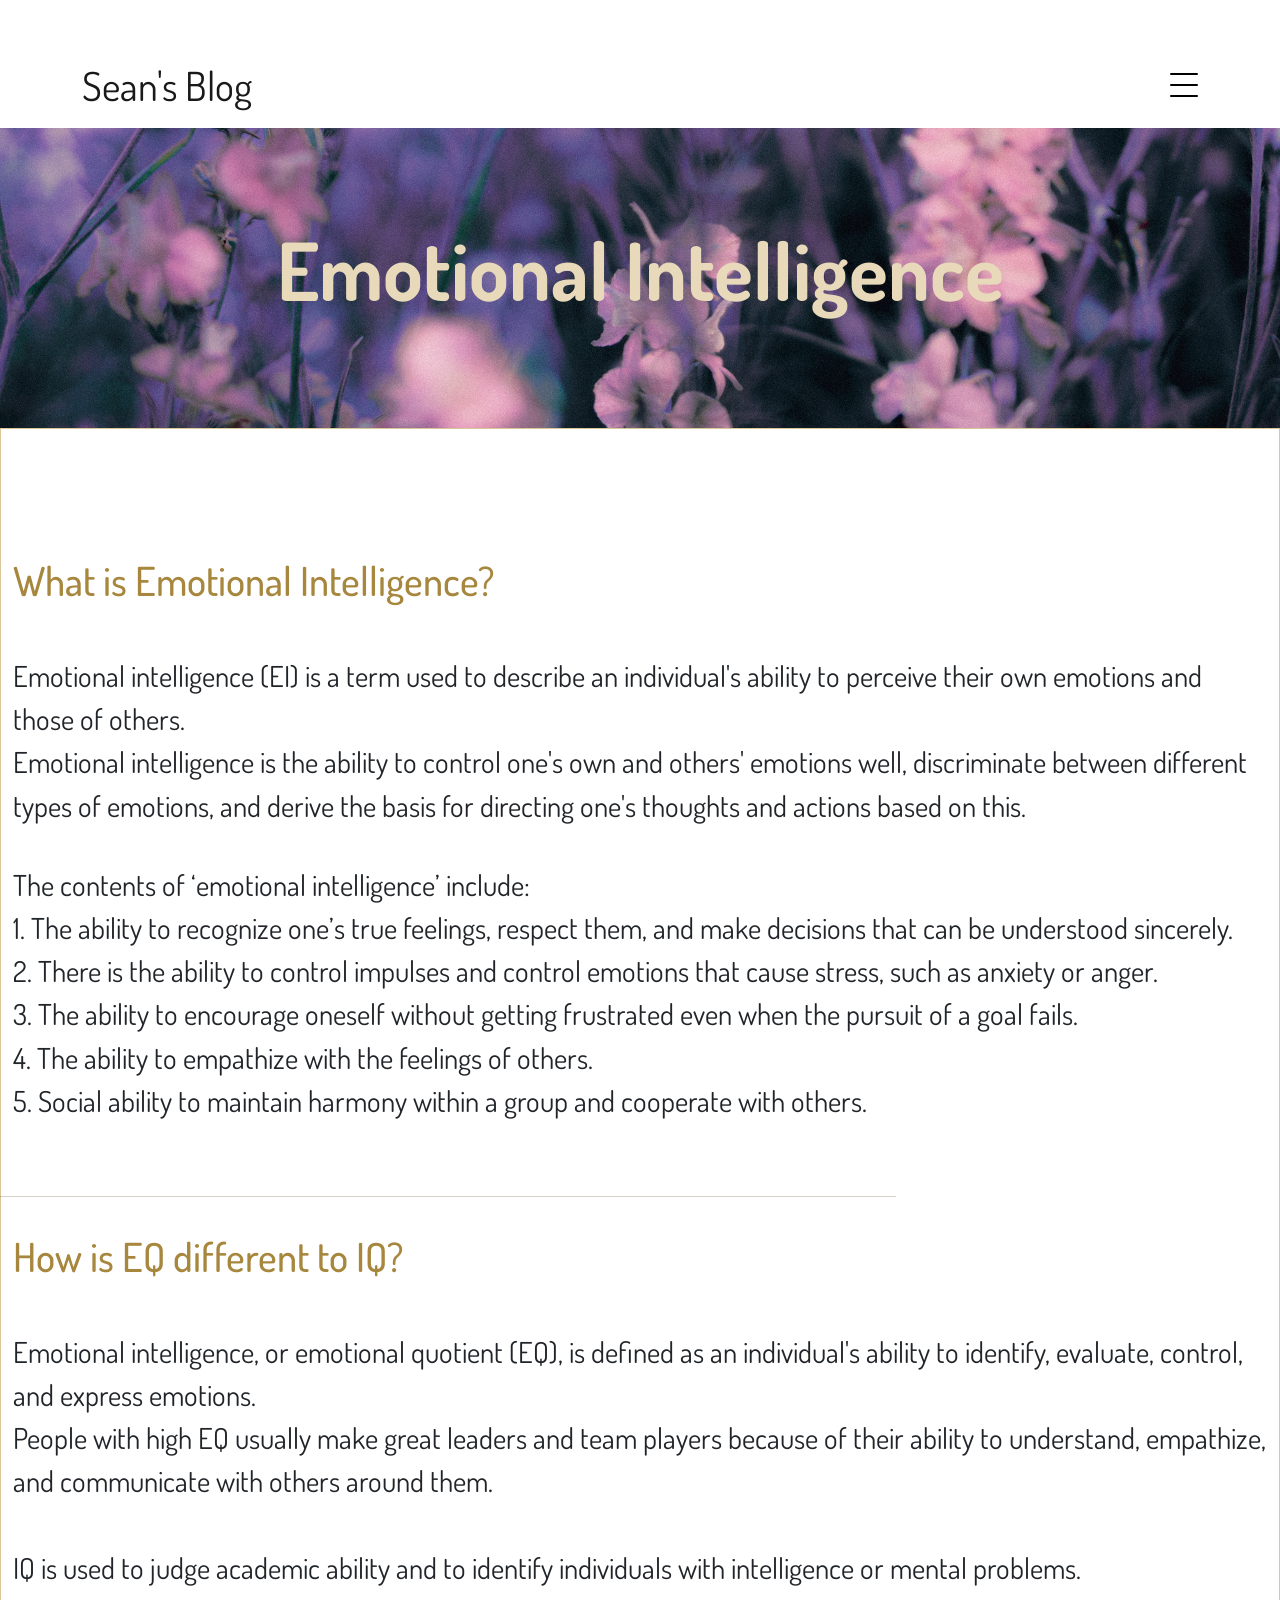
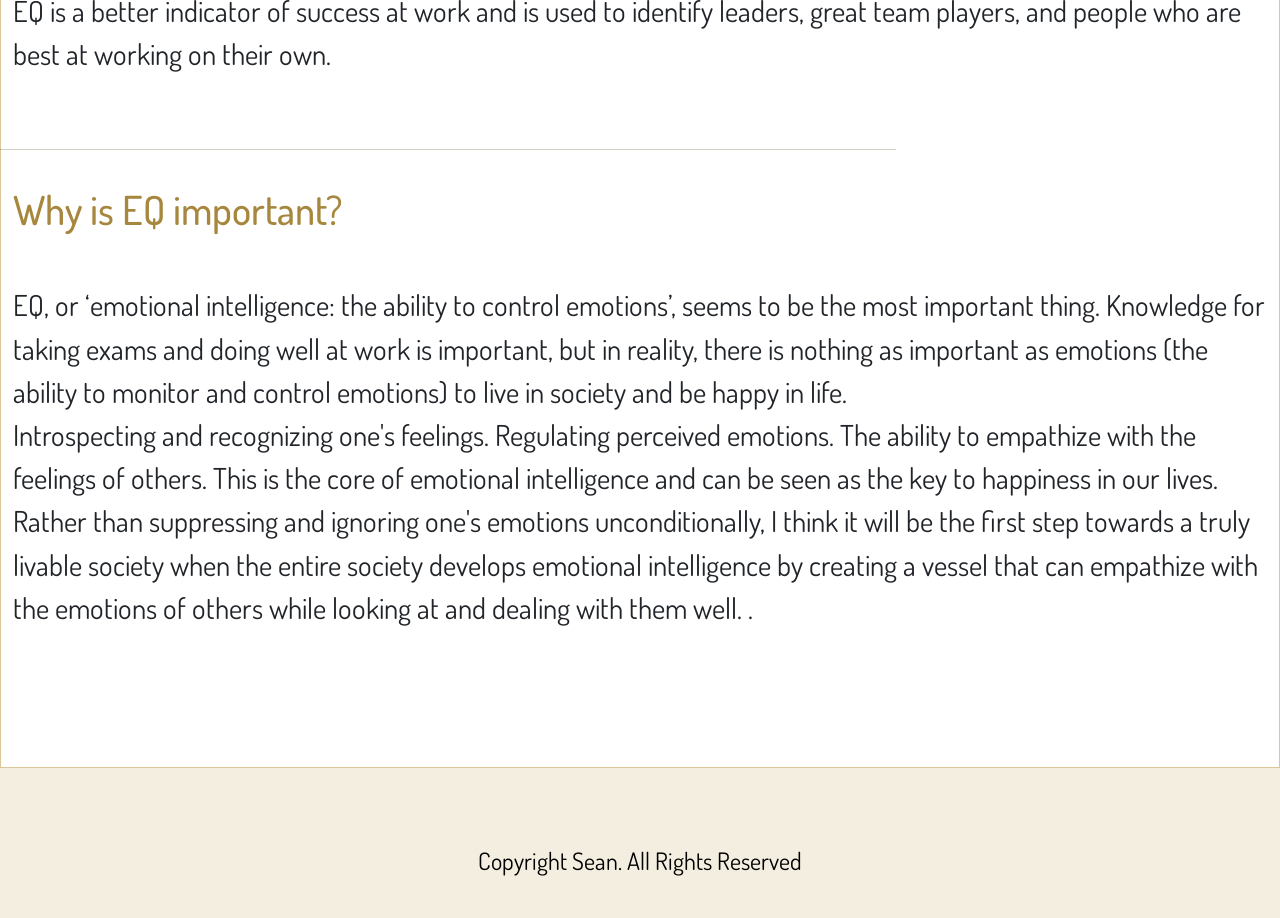
==== commit 44d9c691: "two pages added" ====
--- a/blog/emotional-intelligence.html
+++ b/blog/emotional-intelligence.html
@@ -69,7 +69,12 @@
                   <li><a href="emotional-intelligence.html">Emotional Intelligence</a></li>
                 </ul>
               </li>
-              <li>Sprint 4 &raquo;&raquo;</li>
+              <li>Sprint 4 &raquo;&raquo;
+                <ul class="custom-submenu">
+                  <li><a href="neuroplasticity.html">Neuroplasticity</a></li>
+                  <li><a href="problem-solving.html">Problem Solving</a></li>
+                </ul>
+              </li>
               <li>Sprint 5 &raquo;&raquo;</li>
             </ul>
           </li>
--- a/assets/css/main.css
+++ b/assets/css/main.css
@@ -104,7 +104,7 @@
   display: block;
   background: #000;
   border-radius: 2px;
-  position: flex;
+  position: absolute;
   opacity: 1;
   transition: top 0.35s cubic-bezier(0.23, 1, 0.32, 1), transform 0.35s cubic-bezier(0.23, 1, 0.32, 1), opacity 0.35s cubic-bezier(0.23, 1, 0.32, 1), background-color 1.15s cubic-bezier(0.86, 0, 0.07, 1);
   -webkit-transition: top 0.35s cubic-bezier(0.23, 1, 0.32, 1), -webkit-transform 0.35s cubic-bezier(0.23, 1, 0.32, 1), opacity 0.35s cubic-bezier(0.23, 1, 0.32, 1), background-color 1.15s cubic-bezier(0.86, 0, 0.07, 1);
@@ -117,7 +117,7 @@
   display: block;
   background: #000;
   border-radius: 2px;
-  position: flex;
+  position: absolute;
   opacity: 1;
   top: 15px;
 }
@@ -127,7 +127,7 @@
   display: block;
   background: #000;
   border-radius: 2px;
-  position: flex;
+  position: absolute;
   opacity: 1;
   transition: top 0.35s cubic-bezier(0.23, 1, 0.32, 1), transform 0.35s cubic-bezier(0.23, 1, 0.32, 1), opacity 0.35s cubic-bezier(0.23, 1, 0.32, 1), background-color 1.15s cubic-bezier(0.86, 0, 0.07, 1);
   -webkit-transition: top 0.35s cubic-bezier(0.23, 1, 0.32, 1), -webkit-transform 0.35s cubic-bezier(0.23, 1, 0.32, 1), opacity 0.35s cubic-bezier(0.23, 1, 0.32, 1), background-color 1.15s cubic-bezier(0.86, 0, 0.07, 1);
@@ -201,6 +201,10 @@
   background-image: url("/assets/img/blog-header-3.jpg");
 }
 
+.sprint-4 {
+  background-image: url("/assets/img/blog-header-4.jpg");
+}
+
 .blog-header-image {
   height: 30vh;
   min-height: 300px;
@@ -512,14 +516,6 @@
   opacity: 0.6;
 }
 
-.icon-like:before {
-  background-position: -183px -6px;
-}
-
-.icon-com:before {
-  background-position: -63px -4px;
-}
-
 .icon-dat:before {
   background-position: -94px -7px;
 }
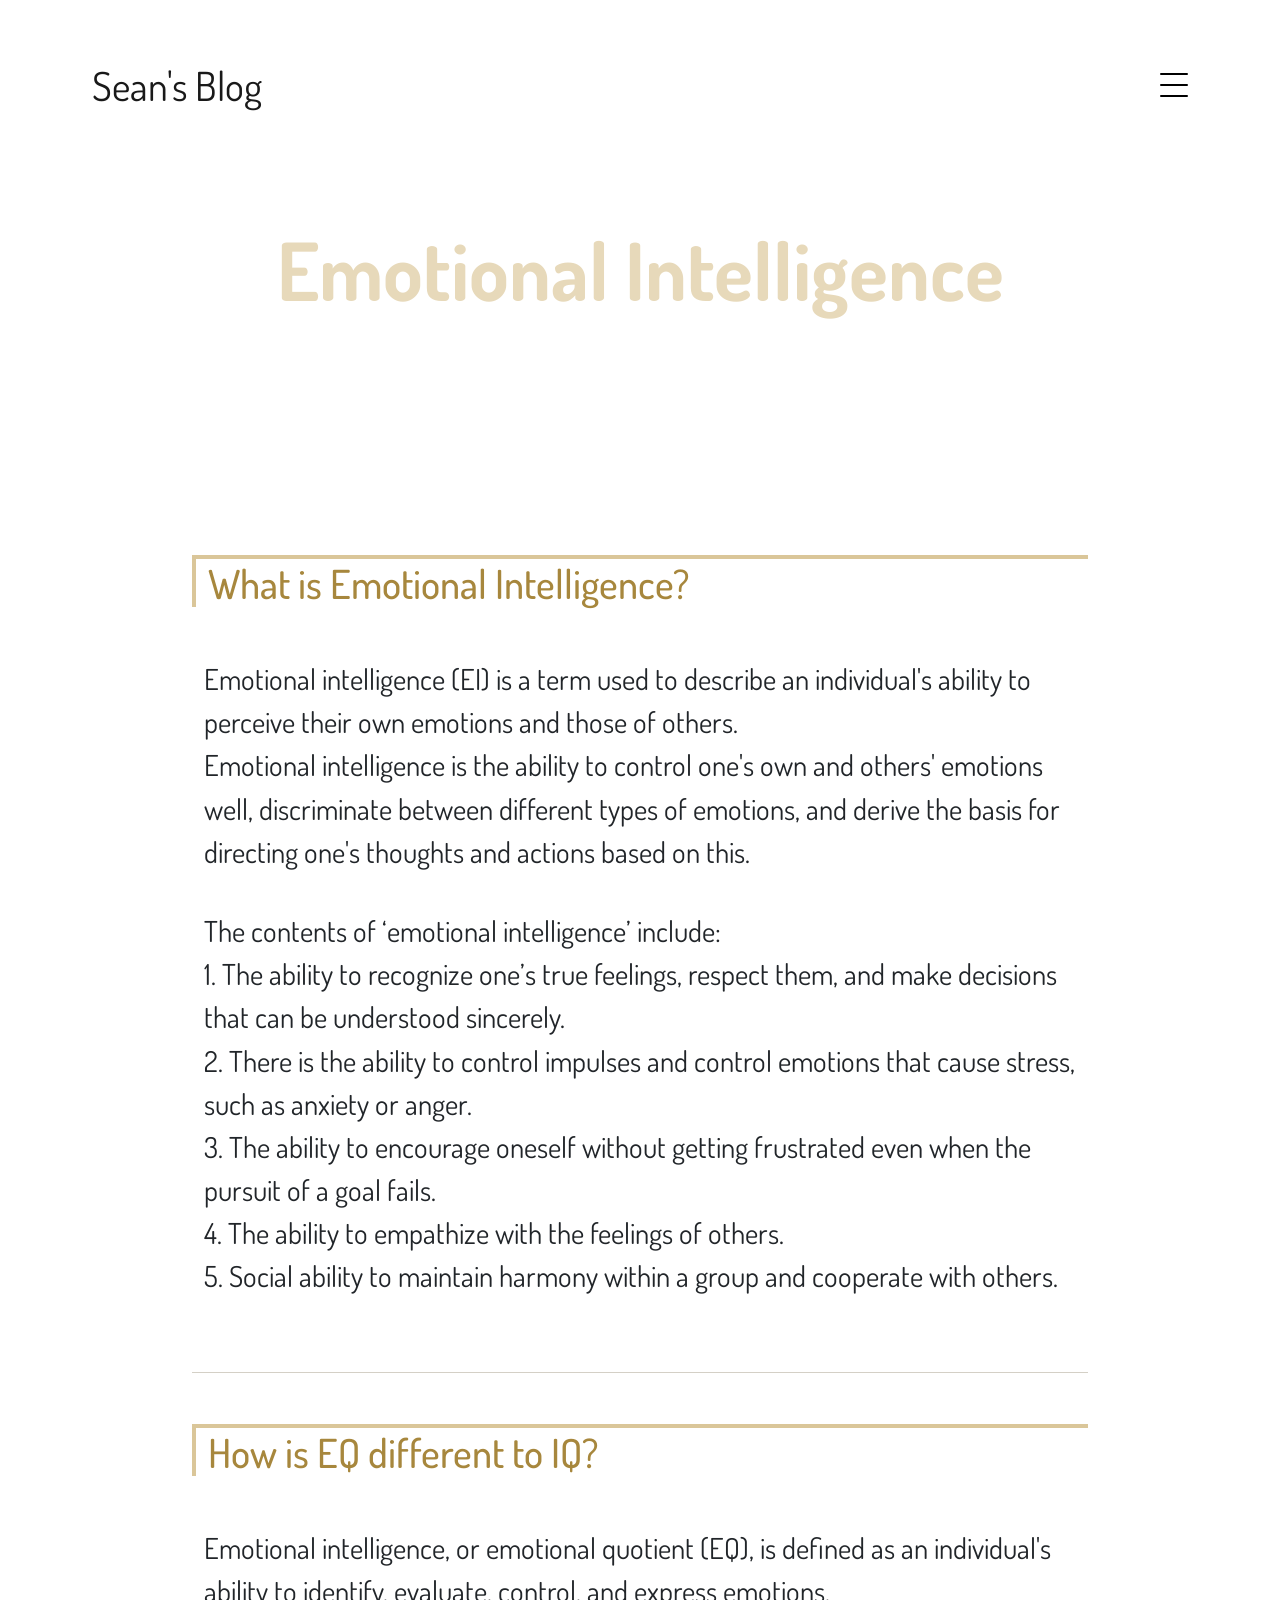
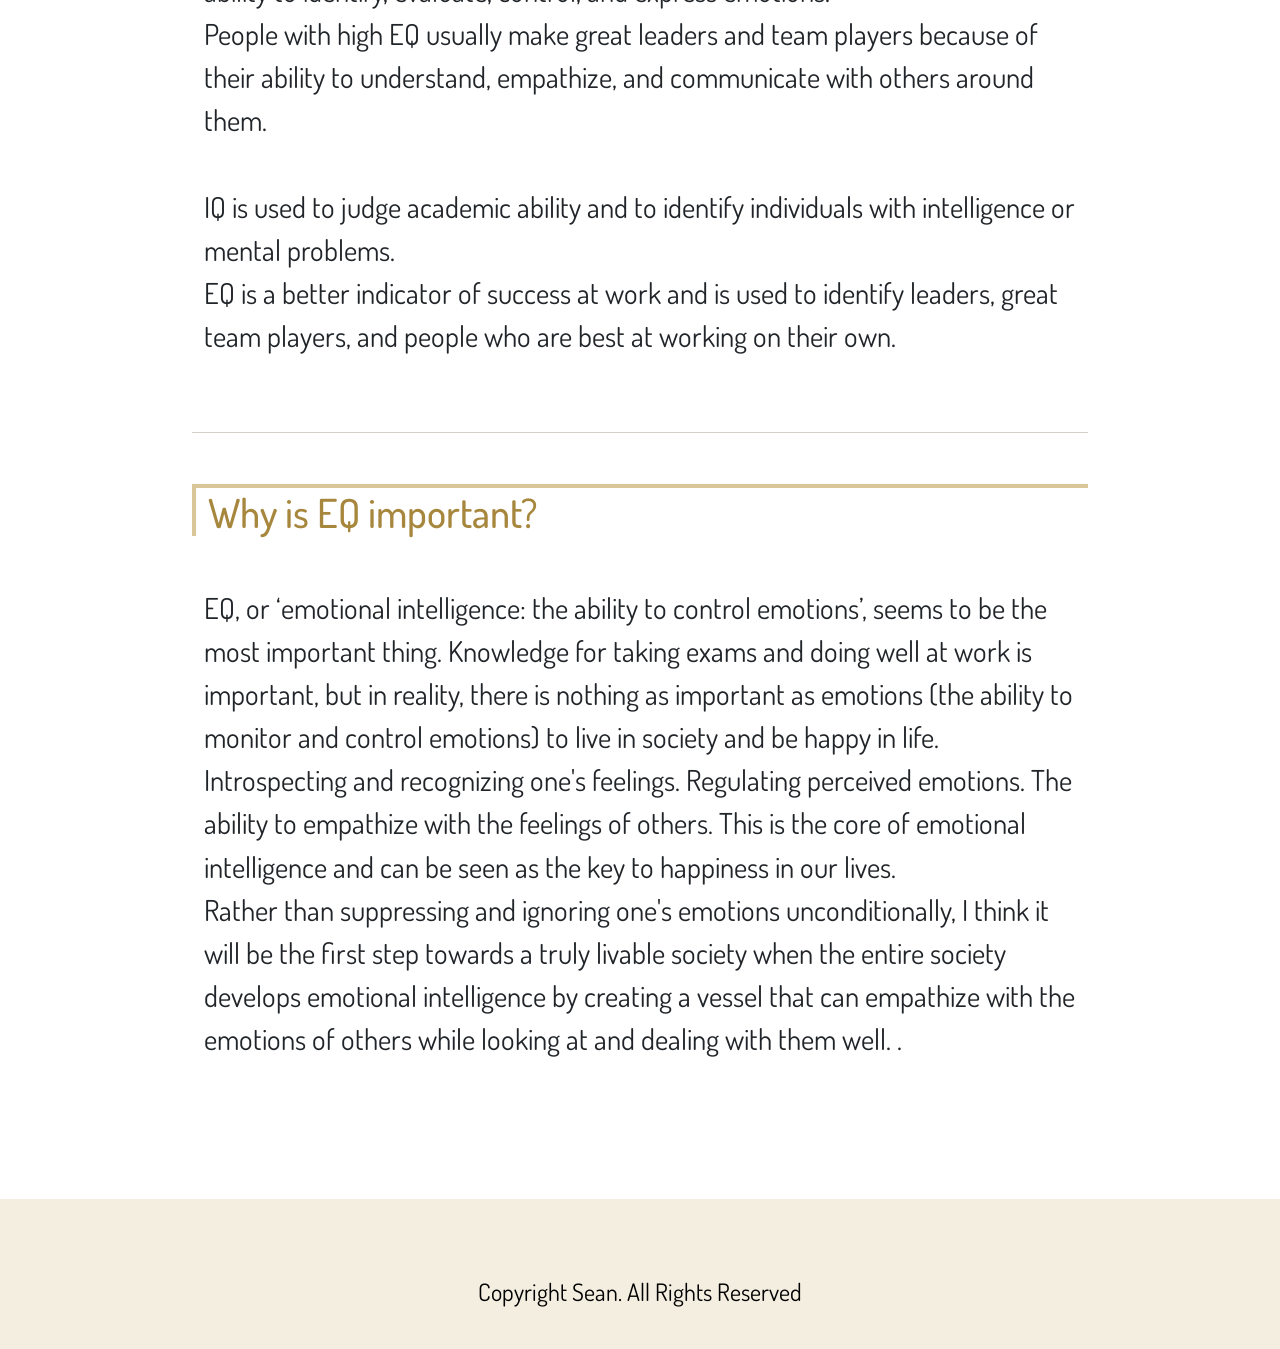
==== commit f2f5d79a: "navbar collapse added for submenu" ====
--- a/blog/emotional-intelligence.html
+++ b/blog/emotional-intelligence.html
@@ -43,43 +43,55 @@
 
   <div class="collapse navbar-collapse custom-navmenu" id="main-navbar">
     <div class="container py-2 py-md-5">
-      <div class="row align-items-start">
-        <ul class="custom-menu">
-          <li class="active"><a href="index.html">Home</a></li>
-          <li><a href="profile.html">Profile</a></li>
-          <li><a href="tech.html">Tech</a></li>
-          <li><a href="core.html">Core</a></li>
-          <li>Foundation &raquo;
-            <ul class="custom-submenu">
-              <li>Sprint 1 &raquo;&raquo;
-                <ul class="custom-submenu">
-                  <li><a href="te-houtaewa-template.html">Te Houtaewa</a></li>
-                </ul>
-              </li>
-              <li>Sprint 2 &raquo;&raquo;
-                <ul class="custom-submenu">
-                  <li><a href="html-css.html">HTML/CSS</a></li>
-                  <li><a href="identity-values.html">Identity/Values</a></li>
-                  <li><a href="learning-plan.html">Learning Plan</a></li>
-                </ul>
-              </li>
-              <li>Sprint 3 &raquo;&raquo;
-                <ul class="custom-submenu">
-                  <li><a href="js-dom.html">JS-DOM</a></li>
-                  <li><a href="emotional-intelligence.html">Emotional Intelligence</a></li>
-                </ul>
-              </li>
-              <li>Sprint 4 &raquo;&raquo;
-                <ul class="custom-submenu">
-                  <li><a href="neuroplasticity.html">Neuroplasticity</a></li>
-                  <li><a href="problem-solving.html">Problem Solving</a></li>
-                </ul>
-              </li>
-              <li>Sprint 5 &raquo;&raquo;</li>
+        <div class="row align-items-start">
+            <ul class="custom-menu">
+                <li class="active"><a href="index.html">Home</a></li>
+                <li><a href="../profile.html">Profile</a></li>
+                <li><a href="#"" data-bs-toggle="collapse" data-bs-target="#tech-navbar">Tech &hksearow;</a>
+                    <div class="collapse navbar-collarpse" id="tech-navbar">
+                        <ul class="custom-submenu">
+                            <li><a href="../tech/javascript-home.html"">Javascript</a></li>
+                        </ul>
+                    </div>                        
+                </li>
+                <li><a href="#">Core</a></li>
+                <li><a href="#" data-bs-toggle="collapse" data-bs-target="#foundation-navbar">Foundation &hksearow;</a> 
+                    <div class="collapse navbar-collapse" id="foundation-navbar">
+                        <ul class="custom-submenu">
+                            <li>Sprint 1 &hksearow;&hksearow;
+                                <ul class="custom-submenu">
+                                    <li><a href="te-houtaewa-template.html">Te Houtaewa</a></li>
+                                </ul>
+                            </li>
+                            <li>Sprint 2 &hksearow;&hksearow;
+                                <ul class="custom-submenu">
+                                    <li><a href="html-css.html">HTML/CSS</a></li>
+                                    <li><a href="identity-values.html">Identity/Values</a></li>
+                                    <li><a href="learning-plan.html">Learning Plan</a></li>
+                                </ul>
+                            </li>
+                            <li>Sprint 3 &hksearow;&hksearow;
+                                <ul class="custom-submenu">
+                                    <li><a href="js-dom.html">JS-DOM</a></li>
+                                    <li><a href="emotional-intelligence.html">Emotional Intelligence</a></li>
+                                </ul>
+                            </li>
+                            <li>Sprint 4 &hksearow;&hksearow;
+                                <ul class="custom-submenu">
+                                    <li><a href="neuroplasticity.html">Neuroplasticity</a></li>
+                                    <li><a href="problem-solving.html">Problem Solving</a></li>
+                                </ul>
+                            </li>
+                            <li>Sprint 5 &hksearow;&hksearow;
+                                <ul class="custom-submenu">
+                                    <li><a href="foundations-reflection.html">Foundations Reflection</a></li>
+                                </ul>
+                            </li>
+                        </ul>
+                    </div>        
+                </li>
             </ul>
-          </li>
-        </ul>
-      </div>
+        </div>
     </div>
   </div>
   <!-- Navigation Bar -->
--- a/assets/css/main.css
+++ b/assets/css/main.css
@@ -18,8 +18,7 @@
 hr {
   color: #55441f;
   position: relative;
-  width: 65%;
-  margin: 0 0 0 -30%;
+  width: 50%;
   padding-top: 10px;
   padding-bottom: 10px;
 }
@@ -90,6 +89,7 @@
 }
 .custom-navbar .navbar-brand {
   font-size: 2.5rem;
+  margin-left: 10px;
 }
 
 .burger {
@@ -97,6 +97,7 @@
   height: 32px;
   cursor: pointer;
   position: relative;
+  margin-right: 10px;
 }
 .burger:before {
   width: 100%;
@@ -174,9 +175,19 @@
   font-size: 5rem;
   color: #f4eee0;
 }
+@media (max-width: 768px) {
+  .header-image h1 {
+    font-size: 3rem;
+  }
+}
 .header-image p {
   font-size: 3rem;
   color: #dac699;
+}
+@media (max-width: 768px) {
+  .header-image p {
+    font-size: 1.5rem;
+  }
 }
 .header-image .btn-transparent {
   cursor: pointer;
@@ -189,20 +200,28 @@
   box-shadow: 0 6px 6px rgba(202, 206, 140, 0.6);
 }
 
+.tech-1 {
+  background-image: url("/assets/img/blog-header/blog-header-tech-1.jpg");
+}
+
 .sprint-1 {
-  background-image: url("/assets/img/blog-header-1.jpg");
+  background-image: url("/assets/img/blog-header/blog-header-1.jpg");
 }
 
 .sprint-2 {
-  background-image: url("/assets/img/blog-header-2.jpg");
+  background-image: url("/assets/img/blog-header/blog-header-2.jpg");
 }
 
 .sprint-3 {
-  background-image: url("/assets/img/blog-header-3.jpg");
+  background-image: url("/assets/img/blog-header/blog-header-3.jpg");
 }
 
 .sprint-4 {
-  background-image: url("/assets/img/blog-header-4.jpg");
+  background-image: url("/assets/img/blog-header/blog-header-4.jpg");
+}
+
+.sprint-5 {
+  background-image: url("");
 }
 
 .blog-header-image {
@@ -216,14 +235,34 @@
   font-size: 5rem;
   color: #e7d9ba;
 }
+@media (max-width: 768px) {
+  .blog-header-image h1 {
+    font-size: 3rem;
+  }
+}
 .blog-header-image h2 {
   font-size: 3rem;
 }
+@media (max-width: 768px) {
+  .blog-header-image h2 {
+    font-size: 2rem;
+  }
+}
 .blog-header-image h3 {
   font-size: 2rem;
 }
+@media (max-width: 768px) {
+  .blog-header-image h3 {
+    font-size: 1.5rem;
+  }
+}
 .blog-header-image p {
   font-size: 2rem;
+}
+@media (max-width: 768px) {
+  .blog-header-image p {
+    font-size: 1.5rem;
+  }
 }
 .blog-header-image .btn-transparent {
   cursor: pointer;
@@ -284,6 +323,22 @@
   background-size: cover;
   background-position: center;
   background-repeat: no-repeat;
+}
+
+.blog-card-image-7 {
+  background: rgba(0, 0, 0, 0.4) url("/assets/img/blog-cards/neuroplasticity.jpg");
+  background-size: cover;
+  background-position: center;
+  background-repeat: no-repeat;
+  background-blend-mode: darken;
+}
+
+.blog-card-image-8 {
+  background: rgba(0, 0, 0, 0.4) url("/assets/img/blog-cards/problem-solving.jpg");
+  background-size: cover;
+  background-position: center;
+  background-repeat: no-repeat;
+  background-blend-mode: darken;
 }
 
 @-webkit-keyframes changeLetter {
@@ -590,7 +645,13 @@
 
 .content-list {
   display: flex;
-  border: #dac699 1px solid;
+  width: 70%;
+  word-break: break-word;
+}
+@media (max-width: 768px) {
+  .content-list {
+    width: 90%;
+  }
 }
 .content-list span {
   line-height: 300%;
@@ -600,27 +661,52 @@
   font-size: 2.5rem;
   margin-top: 15px;
   margin-bottom: 40px;
+  border-left: 4px solid #dac699;
+  border-top: 4px solid #dac699;
+}
+@media (max-width: 768px) {
+  .content-list h2 {
+    font-size: 1.8rem;
+  }
 }
 .content-list h3 {
   color: #c09e52;
   font-size: 2rem;
+  margin-top: 10px;
+  margin-bottom: 10px;
+}
+@media (max-width: 768px) {
+  .content-list h3 {
+    font-size: 1.4rem;
+  }
 }
 .content-list p {
   font-size: 1.8rem;
   padding-top: 10px;
   padding-bottom: 10px;
 }
+@media (max-width: 768px) {
+  .content-list p {
+    font-size: 1.2rem;
+  }
+}
 .content-list img {
   display: block;
-  width: 25%;
+  width: 40%;
   height: auto;
-  margin-left: 10rem;
   margin-top: 20px;
-  margin-bottom: 20px;
-  border: rgb(190, 184, 184) dotted 0.5px;
+  margin-bottom: 30px;
+  border: rgb(190, 184, 184) solid 0.5px;
 }
 @media (max-width: 768px) {
   .content-list img {
+    width: 100%;
+  }
+}
+@media (min-width: 769px) and (max-width: 1440px) {
+  .content-list img {
+    margin-left: auto;
+    margin-right: auto;
     width: 80%;
   }
 }
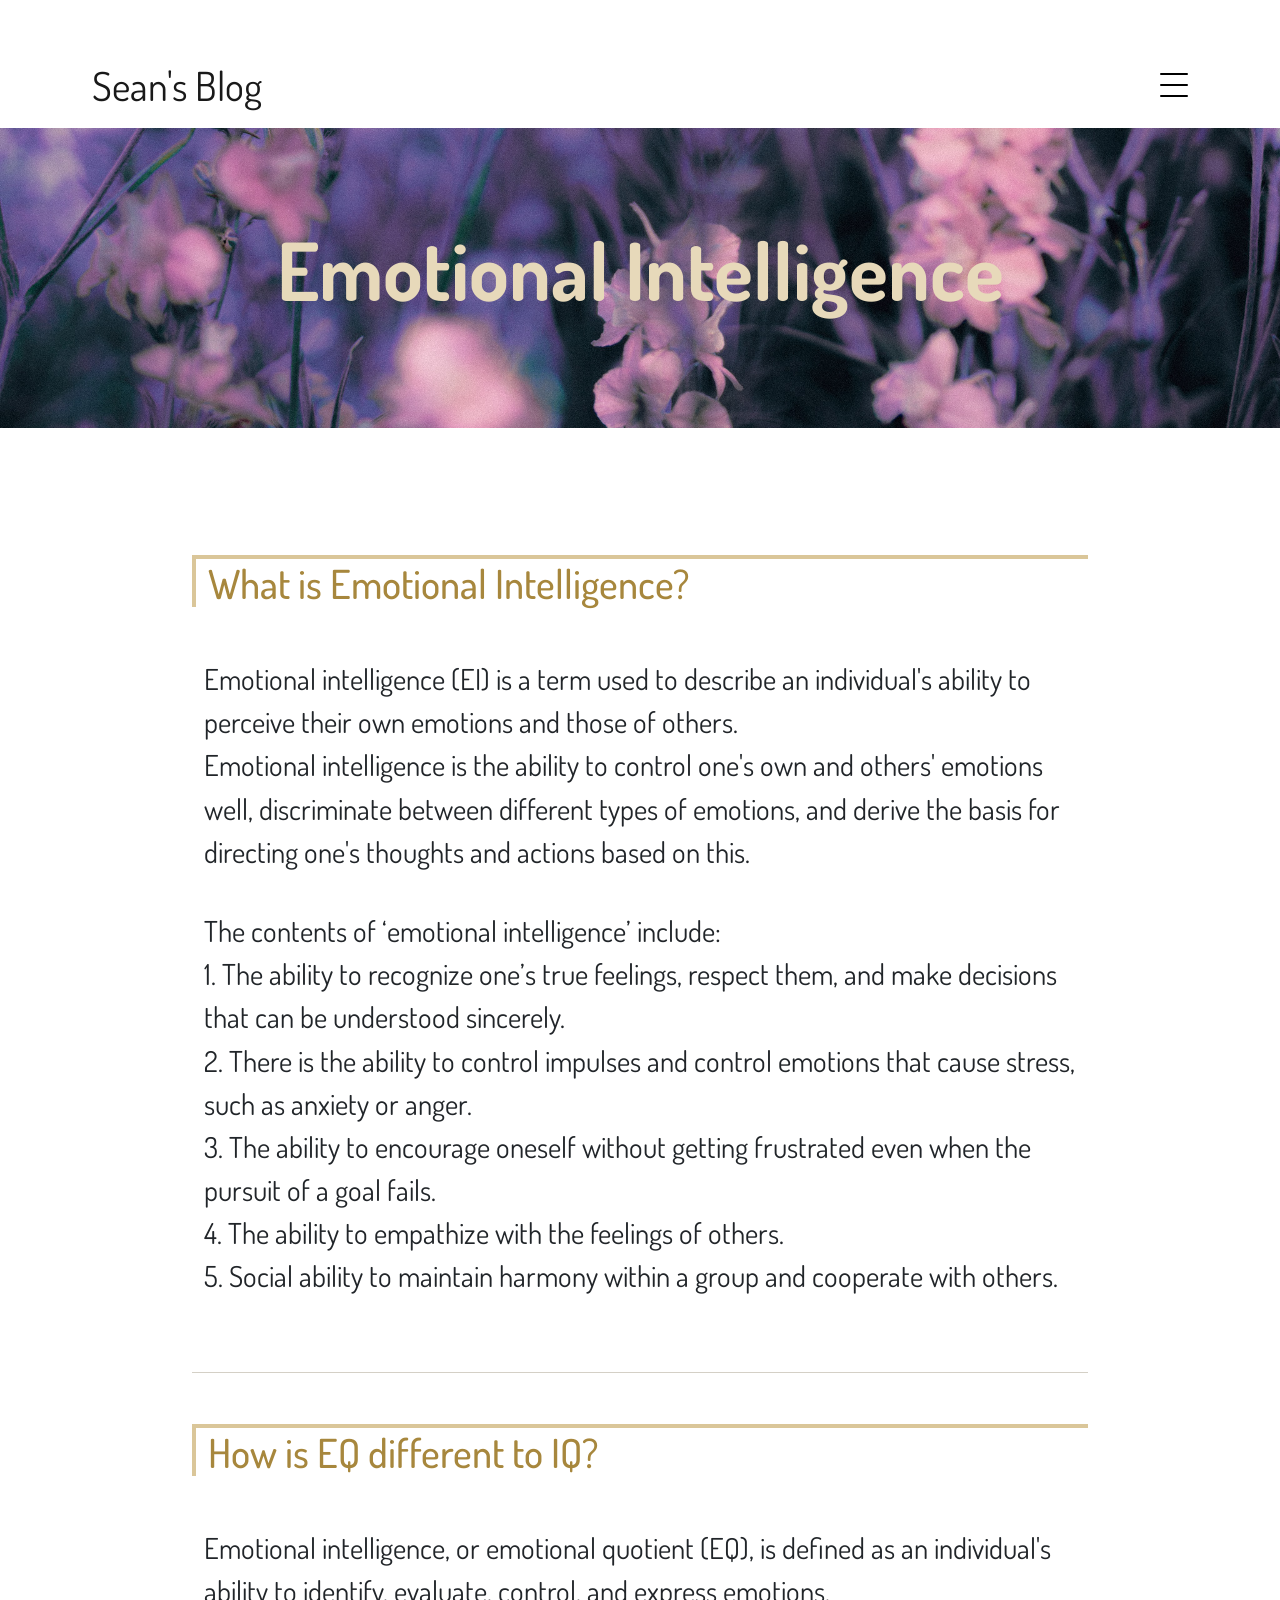
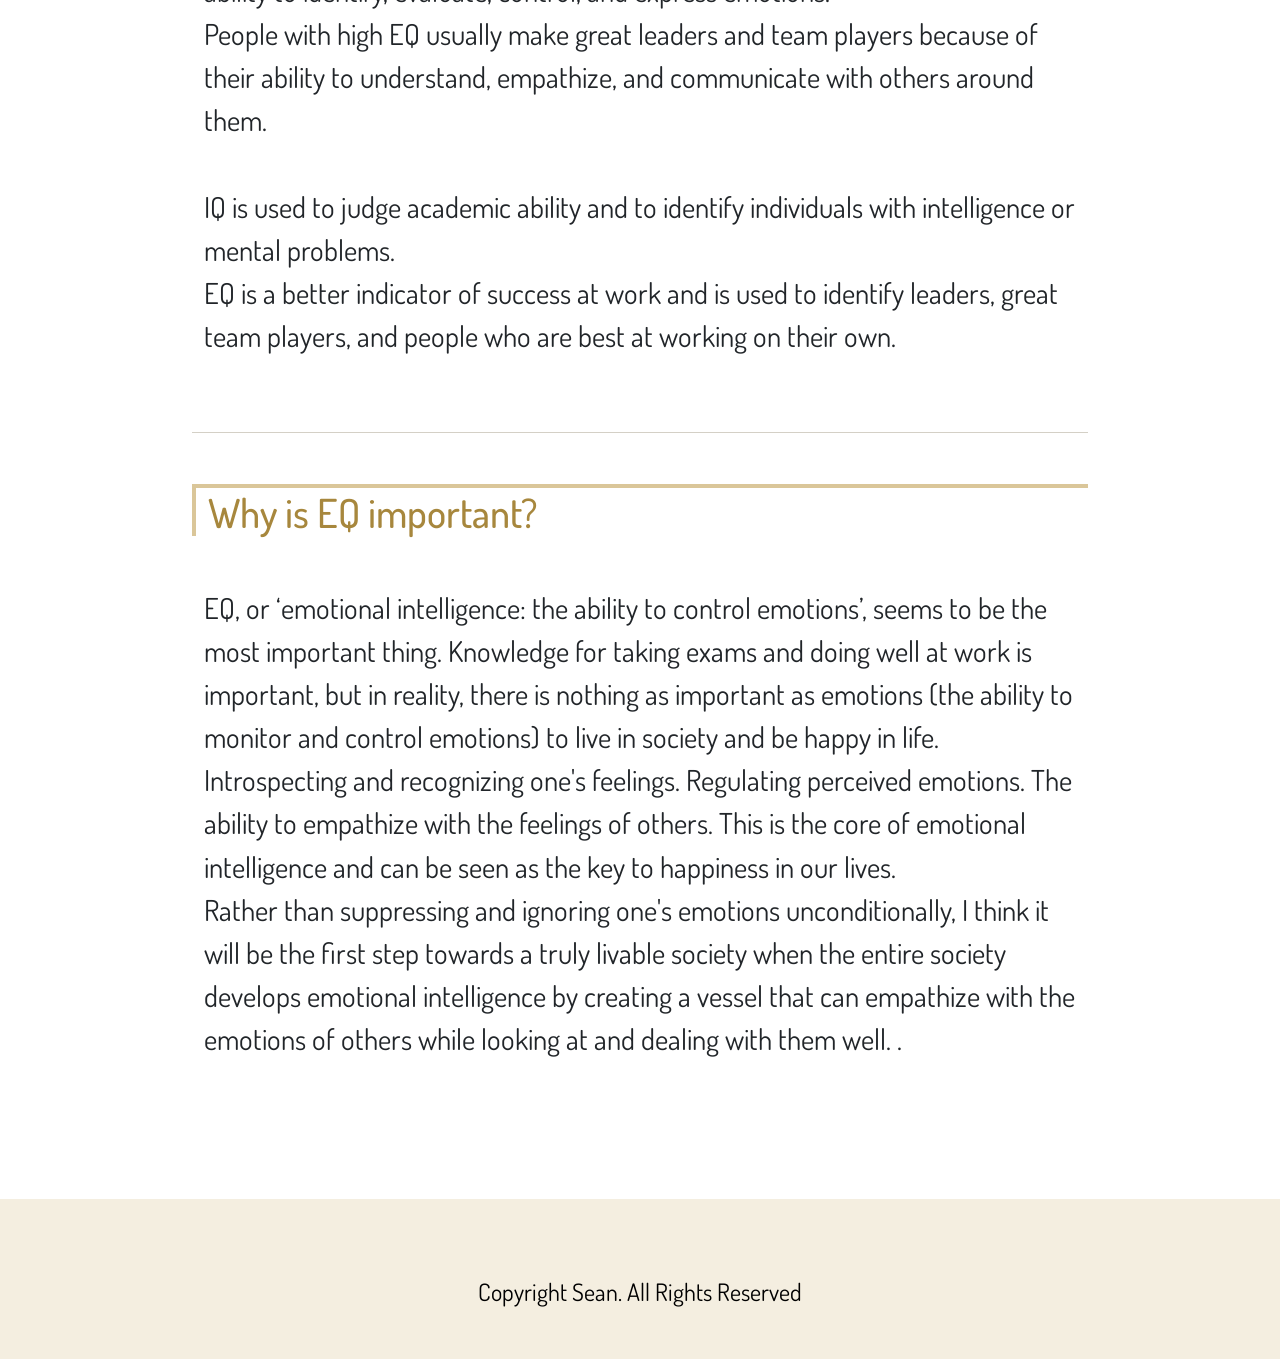
==== commit 48eb5790: "home link fixed" ====
--- a/blog/emotional-intelligence.html
+++ b/blog/emotional-intelligence.html
@@ -45,7 +45,7 @@
     <div class="container py-2 py-md-5">
         <div class="row align-items-start">
             <ul class="custom-menu">
-                <li class="active"><a href="index.html">Home</a></li>
+                <li class="active"><a href="../index.html">Home</a></li>
                 <li><a href="../profile.html">Profile</a></li>
                 <li><a href="#"" data-bs-toggle="collapse" data-bs-target="#tech-navbar">Tech &hksearow;</a>
                     <div class="collapse navbar-collarpse" id="tech-navbar">
--- a/assets/css/main.css
+++ b/assets/css/main.css
@@ -221,7 +221,7 @@
 }
 
 .sprint-5 {
-  background-image: url("");
+  background-image: url("/assets/img/blog-header/blog-header-5.jpg");
 }
 
 .blog-header-image {
@@ -341,13 +341,12 @@
   background-blend-mode: darken;
 }
 
-@-webkit-keyframes changeLetter {
-  0% {
-    width: 10%;
-  }
-  100% {
-    width: 80%;
-  }
+.blog-card-image-9 {
+  background: rgba(0, 0, 0, 0.4) url("/assets/img/blog-cards/reflection.jpg");
+  background-size: cover;
+  background-position: center;
+  background-repeat: no-repeat;
+  background-blend-mode: darken;
 }
 
 @keyframes changeLetter {
@@ -411,8 +410,7 @@
   margin-top: 70px;
 }
 .blog-card:hover h3:after {
-  -webkit-animation: changeLetter 0.3s 1 linear;
-          animation: changeLetter 0.3s 1 linear;
+  animation: changeLetter 0.3s 1 linear;
   width: 80%;
 }
 .blog-card h3 {
@@ -715,7 +713,7 @@
   text-align: center;
   background-color: #f4eee0;
   overflow: hidden;
-  height: 150px;
+  height: 10rem;
 }
 .footer .footer-title {
   color: #000;
